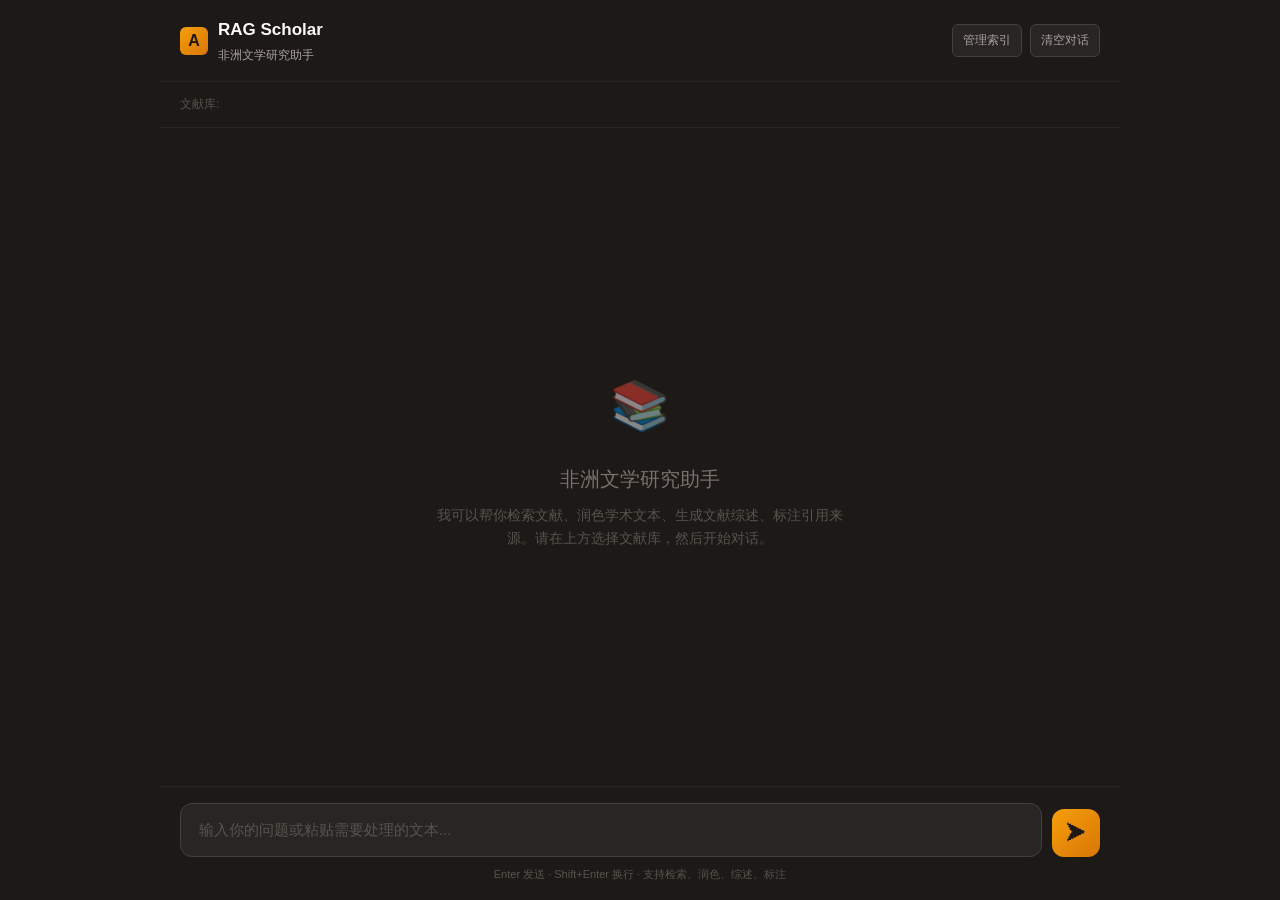
==== templates/chat.html @ 37d68a6d "WIP:修改了前端对话页面（更符合chat对话形式），后端新增了chat_router统一聊天路由，并做了相应适配前端的修改" ====
<!DOCTYPE html>
<html lang="zh-CN">
<head>
    <meta charset="UTF-8">
    <meta name="viewport" content="width=device-width, initial-scale=1.0">
    <title>RAG Scholar · 非洲文学研究助手</title>
    <link rel="stylesheet" href="style.css">
</head>
<body>
    <div class="app-container">
        <!-- Header -->
        <div class="header">
            <div class="header-left">
                <div class="header-logo">A</div>
                <div>
                    <div class="header-title">RAG Scholar</div>
                    <div class="header-subtitle">非洲文学研究助手</div>
                </div>
            </div>
            <div class="header-actions">
                <a href="/index-admin" class="btn btn-sm">管理索引</a>
                <button class="btn btn-sm" onclick="clearChat()">清空对话</button>
            </div>
        </div>

        <!-- Library chips -->
        <div class="lib-bar" id="lib-bar">
            <span style="font-size:12px;color:#57534e;margin-right:4px;align-self:center;">文献库:</span>
        </div>

        <!-- Chat messages -->
        <div class="chat-area-wrapper">
            <div class="chat-area" id="chat-area">
                <div class="chat-empty" id="chat-empty">
                    <div class="chat-empty-icon">📚</div>
                    <h2>非洲文学研究助手</h2>
                    <p>我可以帮你检索文献、润色学术文本、生成文献综述、标注引用来源。请在上方选择文献库，然后开始对话。</p>
                </div>
            </div>
        </div>

        <!-- Input area -->
        <div class="input-area">
            <div class="input-row">
                <textarea class="chat-input" id="chat-input" rows="1"
                    placeholder="输入你的问题或粘贴需要处理的文本..."
                    onkeydown="handleInputKey(event)"></textarea>
                <button class="send-btn" id="send-btn" onclick="sendMessage()" title="发送 (Ctrl+Enter)">➤</button>
            </div>
            <div class="input-hint">Enter 发送 · Shift+Enter 换行 · 支持检索、润色、综述、标注</div>
        </div>

        <!-- Toast -->
        <div class="toast" id="toast"></div>
    </div>

    <script src="chat.js"></script>
</body>
</html>
---- templates/style.css ----
* {
    margin: 0;
    padding: 0;
    box-sizing: border-box;
}

body {
    font-family: -apple-system, BlinkMacSystemFont, "Segoe UI", Roboto, "PingFang SC", "Microsoft YaHei", sans-serif;
    background: #1c1917;
    color: #fafaf9;
    font-size: 16px;
    line-height: 1.7;
    min-height: 100vh;
}

/* ===== Scrollbar ===== */
::-webkit-scrollbar { width: 6px; }
::-webkit-scrollbar-track { background: #1c1917; }
::-webkit-scrollbar-thumb { background: #44403c; border-radius: 3px; }
::-webkit-scrollbar-thumb:hover { background: #57534e; }

/* ===== Layout ===== */
.app-container {
    display: flex;
    flex-direction: column;
    height: 100vh;
    max-width: 960px;
    margin: 0 auto;
}

/* ===== Header ===== */
.header {
    display: flex;
    align-items: center;
    justify-content: space-between;
    padding: 16px 20px;
    border-bottom: 1px solid #292524;
    flex-shrink: 0;
}

.header-left {
    display: flex;
    align-items: center;
    gap: 10px;
}

.header-logo {
    width: 28px;
    height: 28px;
    background: linear-gradient(135deg, #f59e0b, #d97706);
    border-radius: 6px;
    display: flex;
    align-items: center;
    justify-content: center;
    font-size: 16px;
    color: #1c1917;
    font-weight: 700;
}

.header-title {
    font-size: 17px;
    font-weight: 600;
    color: #fafaf9;
}

.header-subtitle {
    font-size: 12px;
    color: #a8a29e;
}

.header-actions {
    display: flex;
    gap: 8px;
}

/* ===== Lib Chips ===== */
.lib-bar {
    display: flex;
    flex-wrap: wrap;
    gap: 8px;
    padding: 12px 20px;
    border-bottom: 1px solid #292524;
    flex-shrink: 0;
}

.lib-chip {
    display: flex;
    align-items: center;
    gap: 6px;
    padding: 6px 14px;
    border: 1px solid #57534e;
    border-radius: 20px;
    cursor: pointer;
    font-size: 13px;
    color: #a8a29e;
    background: #292524;
    transition: all 0.2s;
    user-select: none;
}

.lib-chip:hover {
    border-color: #f59e0b;
    color: #d6d3d1;
}

.lib-chip.active {
    background: rgba(245, 158, 11, 0.15);
    border-color: #f59e0b;
    color: #fbbf24;
}

.lib-chip .chip-count {
    font-size: 11px;
    color: #78716c;
}

.lib-chip.active .chip-count {
    color: #f59e0b;
}

/* ===== Chat Area ===== */
.chat-area {
    flex: 1;
    overflow-y: auto;
    padding: 20px;
    display: flex;
    flex-direction: column;
    gap: 20px;
}

.chat-empty {
    flex: 1;
    display: flex;
    flex-direction: column;
    align-items: center;
    justify-content: center;
    color: #57534e;
    text-align: center;
    padding: 40px;
}

.chat-empty-icon {
    font-size: 48px;
    margin-bottom: 16px;
    opacity: 0.5;
}

.chat-empty h2 {
    font-size: 20px;
    color: #78716c;
    margin-bottom: 8px;
    font-weight: 500;
}

.chat-empty p {
    font-size: 14px;
    color: #57534e;
    max-width: 420px;
    line-height: 1.6;
}

/* ===== Message Bubbles ===== */
.message-row {
    display: flex;
    gap: 12px;
    max-width: 85%;
}

.message-row.user {
    align-self: flex-end;
    flex-direction: row-reverse;
}

.message-row.assistant {
    align-self: flex-start;
}

.message-avatar {
    width: 32px;
    height: 32px;
    border-radius: 6px;
    flex-shrink: 0;
    display: flex;
    align-items: center;
    justify-content: center;
    font-size: 14px;
}

.message-row.user .message-avatar {
    background: linear-gradient(135deg, #d97706, #b45309);
    color: #fafaf9;
}

.message-row.assistant .message-avatar {
    background: #292524;
    color: #f59e0b;
    border: 1px solid #44403c;
}

.message-bubble {
    padding: 14px 18px;
    border-radius: 12px;
    font-size: 15px;
    line-height: 1.75;
    white-space: pre-wrap;
    word-break: break-word;
    overflow-wrap: break-word;
}

.message-row.user .message-bubble {
    background: linear-gradient(135deg, #d97706, #b45309);
    color: #fafaf9;
    border-bottom-right-radius: 4px;
}

.message-row.assistant .message-bubble {
    background: #292524;
    color: #d6d3d1;
    border: 1px solid #44403c;
    border-bottom-left-radius: 4px;
}

.message-bubble p { margin: 0 0 8px; }
.message-bubble p:last-child { margin-bottom: 0; }

/* ===== Inline Citation Refs ===== */
.ref-toggle {
    display: inline;
    background: rgba(245, 158, 11, 0.15);
    color: #fbbf24;
    padding: 1px 6px;
    border-radius: 3px;
    font-size: 13px;
    cursor: pointer;
    transition: background 0.2s;
}

.ref-toggle:hover {
    background: rgba(245, 158, 11, 0.3);
}

.ref-block {
    display: none;
    background: #1c1917;
    border-left: 3px solid #f59e0b;
    padding: 10px 14px;
    margin: 8px 0;
    font-size: 13px;
    color: #a8a29e;
    border-radius: 0 6px 6px 0;
    line-height: 1.65;
}

.ref-block.show { display: block; }

.ref-block .ref-source {
    font-size: 11px;
    color: #78716c;
    margin-top: 6px;
    padding-top: 4px;
    border-top: 1px solid #44403c;
}

/* ===== Message Actions ===== */
.message-actions {
    display: flex;
    gap: 6px;
    margin-top: 6px;
    opacity: 0;
    transition: opacity 0.2s;
}

.message-row:hover .message-actions {
    opacity: 1;
}

.msg-action-btn {
    padding: 3px 8px;
    border: 1px solid #44403c;
    border-radius: 4px;
    background: #1c1917;
    color: #a8a29e;
    font-size: 11px;
    cursor: pointer;
    transition: all 0.2s;
}

.msg-action-btn:hover {
    border-color: #f59e0b;
    color: #fbbf24;
}

/* ===== Loading Dots ===== */
.typing-indicator {
    display: flex;
    gap: 4px;
    padding: 14px 18px;
    background: #292524;
    border: 1px solid #44403c;
    border-radius: 12px;
    border-bottom-left-radius: 4px;
    width: fit-content;
}

.typing-indicator .dot {
    width: 8px;
    height: 8px;
    background: #f59e0b;
    border-radius: 50%;
    animation: bounce 1.4s infinite ease-in-out both;
}

.typing-indicator .dot:nth-child(1) { animation-delay: -0.32s; }
.typing-indicator .dot:nth-child(2) { animation-delay: -0.16s; }

@keyframes bounce {
    0%, 80%, 100% { transform: scale(0); }
    40% { transform: scale(1); }
}

/* ===== Input Area ===== */
.input-area {
    padding: 16px 20px;
    border-top: 1px solid #292524;
    flex-shrink: 0;
    background: #1c1917;
}

.input-row {
    display: flex;
    gap: 10px;
    align-items: flex-end;
}

.chat-input {
    flex: 1;
    padding: 14px 18px;
    background: #292524;
    border: 1px solid #44403c;
    border-radius: 12px;
    color: #fafaf9;
    font-size: 15px;
    line-height: 1.6;
    resize: none;
    font-family: inherit;
    min-height: 52px;
    max-height: 200px;
    transition: border-color 0.2s;
}

.chat-input:focus {
    outline: none;
    border-color: #f59e0b;
    box-shadow: 0 0 0 2px rgba(245, 158, 11, 0.1);
}

.chat-input::placeholder {
    color: #57534e;
}

.send-btn {
    width: 48px;
    height: 48px;
    border: none;
    border-radius: 12px;
    background: linear-gradient(135deg, #f59e0b, #d97706);
    color: #1c1917;
    font-size: 20px;
    cursor: pointer;
    transition: all 0.2s;
    flex-shrink: 0;
    display: flex;
    align-items: center;
    justify-content: center;
}

.send-btn:hover:not(:disabled) {
    opacity: 0.9;
    transform: translateY(-1px);
}

.send-btn:disabled {
    opacity: 0.4;
    cursor: not-allowed;
}

.input-hint {
    font-size: 11px;
    color: #57534e;
    text-align: center;
    margin-top: 8px;
}

/* ===== Buttons ===== */
.btn {
    padding: 8px 16px;
    border: 1px solid #44403c;
    border-radius: 8px;
    background: #292524;
    color: #a8a29e;
    font-size: 13px;
    cursor: pointer;
    transition: all 0.2s;
    text-decoration: none;
    display: inline-flex;
    align-items: center;
    gap: 6px;
}

.btn:hover {
    border-color: #f59e0b;
    color: #fbbf24;
}

.btn-primary {
    background: #d97706;
    color: #fafaf9;
    border-color: #d97706;
    font-weight: 500;
}

.btn-primary:hover {
    background: #b45309;
    border-color: #b45309;
    color: #fafaf9;
}

.btn-danger {
    background: #7f1d1d;
    color: #fca5a5;
    border-color: #7f1d1d;
}

.btn-danger:hover {
    background: #991b1b;
    border-color: #991b1b;
}

.btn-sm {
    padding: 5px 10px;
    font-size: 12px;
    border-radius: 6px;
}

/* ===== Panels ===== */
.panel {
    background: #292524;
    border: 1px solid #44403c;
    border-radius: 10px;
    padding: 20px;
    margin-bottom: 20px;
}

.panel h3 {
    font-size: 15px;
    color: #a8a29e;
    margin-bottom: 12px;
    font-weight: 500;
}

/* ===== Index Page Layout ===== */
.admin-container {
    max-width: 900px;
    margin: 0 auto;
    padding: 24px;
}

.admin-header {
    display: flex;
    align-items: center;
    justify-content: space-between;
    margin-bottom: 24px;
}

.admin-header h1 {
    font-size: 22px;
    color: #fafaf9;
}

/* ===== Lib Checkboxes ===== */
.lib-checkboxes {
    display: flex;
    flex-wrap: wrap;
    gap: 12px;
}

.lib-checkbox {
    display: flex;
    align-items: center;
    gap: 8px;
    padding: 8px 14px;
    background: #1c1917;
    border: 1px solid #44403c;
    border-radius: 8px;
    cursor: pointer;
    transition: all 0.2s;
}

.lib-checkbox:hover {
    border-color: #f59e0b;
}

.lib-checkbox input[type="checkbox"] {
    width: 16px;
    height: 16px;
    cursor: pointer;
    accent-color: #f59e0b;
}

.lib-checkbox .lib-name {
    font-size: 15px;
    color: #d6d3d1;
    font-weight: 500;
}

.lib-checkbox .lib-info {
    font-size: 12px;
    color: #78716c;
    display: block;
}

/* ===== Index Options ===== */
.index-options {
    display: flex;
    flex-wrap: wrap;
    gap: 16px;
    align-items: center;
    margin-bottom: 16px;
}

.index-options label {
    display: flex;
    align-items: center;
    gap: 8px;
    font-size: 15px;
    color: #a8a29e;
    cursor: pointer;
}

.index-options input[type="checkbox"] {
    width: 16px;
    height: 16px;
    accent-color: #f59e0b;
}

/* ===== Progress Panel ===== */
.progress-panel {
    background: #1c1917;
    border: 1px solid #44403c;
    border-radius: 10px;
    padding: 20px;
    max-height: 450px;
    overflow-y: auto;
    display: none;
}

.progress-panel.show { display: block; }

.progress-bar-wrapper {
    background: #292524;
    border-radius: 4px;
    height: 8px;
    margin-bottom: 14px;
    overflow: hidden;
}

.progress-bar {
    height: 100%;
    background: linear-gradient(90deg, #f59e0b, #d97706);
    border-radius: 4px;
    transition: width 0.4s ease;
    width: 0%;
}

.progress-line {
    font-family: "JetBrains Mono", "Fira Code", "Courier New", monospace;
    font-size: 13px;
    color: #78716c;
    padding: 3px 0;
}

.progress-line.success { color: #f59e0b; }
.progress-line.error { color: #ef4444; }
.progress-line.info { color: #fbbf24; }

/* ===== Loading ===== */
.loading {
    display: none;
    text-align: center;
    padding: 32px;
}

.loading.show { display: block; }

.spinner {
    width: 32px;
    height: 32px;
    border: 3px solid #44403c;
    border-top-color: #f59e0b;
    border-radius: 50%;
    animation: spin 0.8s linear infinite;
    margin: 0 auto 12px;
}

@keyframes spin { to { transform: rotate(360deg); } }

.loading-text {
    font-size: 14px;
    color: #a8a29e;
}

/* ===== Toast ===== */
.toast {
    position: fixed;
    top: 20px;
    left: 50%;
    transform: translateX(-50%);
    background: #292524;
    border: 1px solid #f59e0b;
    color: #fbbf24;
    padding: 10px 20px;
    border-radius: 8px;
    font-size: 14px;
    z-index: 999;
    opacity: 0;
    transition: opacity 0.3s;
    pointer-events: none;
}

.toast.show {
    opacity: 1;
}

/* ===== Error Banner ===== */
.error-banner {
    background: rgba(239, 68, 68, 0.1);
    border: 1px solid rgba(239, 68, 68, 0.3);
    color: #fca5a5;
    padding: 10px 16px;
    border-radius: 8px;
    font-size: 14px;
    margin: 8px 20px;
}

/* ===== Clear Chat ===== */
.clear-chat-btn {
    position: absolute;
    right: 20px;
    top: 50%;
    transform: translateY(-50%);
    background: none;
    border: none;
    color: #57534e;
    cursor: pointer;
    font-size: 13px;
    transition: color 0.2s;
}

.clear-chat-btn:hover { color: #ef4444; }

.chat-area-wrapper {
    position: relative;
    flex: 1;
    display: flex;
    flex-direction: column;
    overflow: hidden;
}
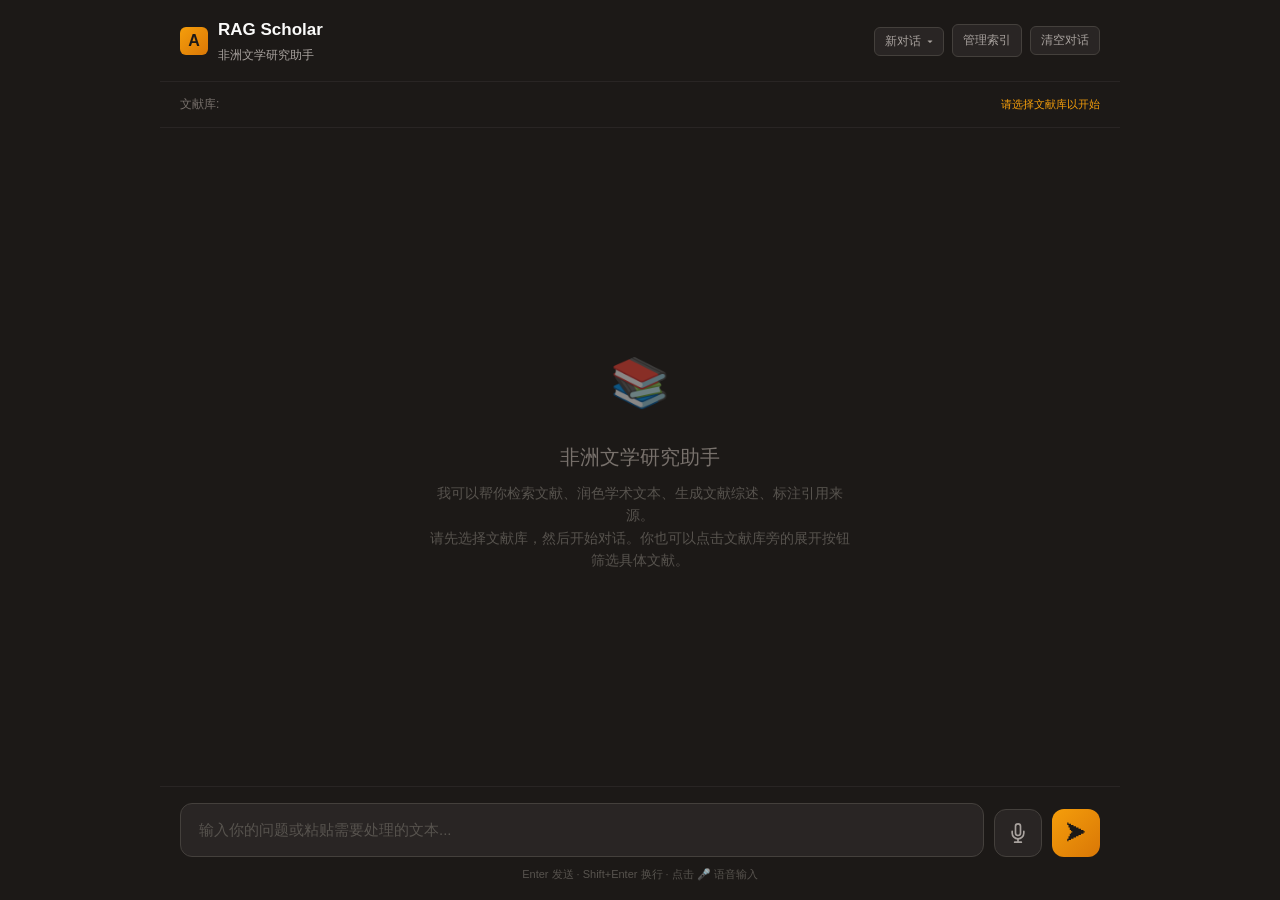
==== commit e944e71f: "feat: 语音输入 + 文献筛选 + 引用修复 + 对话管理 - 新增语音转文字按钮（Web Speech API，中文识别） - 文献库默认不选中，按需启用 - 文献筛选面板：按具体篇目勾选，so" ====
--- a/templates/chat.html
+++ b/templates/chat.html
@@ -18,6 +18,19 @@
                 </div>
             </div>
             <div class="header-actions">
+                <!-- Conversation manager -->
+                <div class="conv-manager" id="conv-manager">
+                    <button class="btn btn-sm" onclick="toggleConvMenu()" title="对话管理">
+                        <span id="conv-label">新对话</span> ▾
+                    </button>
+                    <div class="conv-dropdown" id="conv-dropdown">
+                        <div class="conv-dropdown-header">已保存的对话</div>
+                        <div class="conv-list" id="conv-list"></div>
+                        <div class="conv-dropdown-footer">
+                            <button class="btn btn-sm" onclick="newConversation()">+ 新建对话</button>
+                        </div>
+                    </div>
+                </div>
                 <a href="/index-admin" class="btn btn-sm">管理索引</a>
                 <button class="btn btn-sm" onclick="clearChat()">清空对话</button>
             </div>
@@ -25,7 +38,28 @@
 
         <!-- Library chips -->
         <div class="lib-bar" id="lib-bar">
-            <span style="font-size:12px;color:#57534e;margin-right:4px;align-self:center;">文献库:</span>
+            <span class="lib-bar-label">文献库:</span>
+            <span class="lib-bar-hint" id="lib-bar-hint">请选择文献库以开始</span>
+        </div>
+
+        <!-- Paper selection panel -->
+        <div class="paper-panel" id="paper-panel" style="display:none;">
+            <div class="paper-panel-header">
+                <span>文献筛选（按篇选择）</span>
+                <div class="paper-panel-actions">
+                    <button class="btn btn-sm" onclick="selectAllPapers()">全选</button>
+                    <button class="btn btn-sm" onclick="deselectAllPapers()">全不选</button>
+                    <button class="btn btn-sm" onclick="togglePaperPanel()">收起</button>
+                </div>
+            </div>
+            <div class="paper-search">
+                <input type="text" class="paper-search-input" id="paper-search-input"
+                    placeholder="搜索文献名称..." oninput="filterPapers()">
+            </div>
+            <div class="paper-list" id="paper-list"></div>
+            <div class="paper-panel-footer">
+                <span id="paper-count">已选 0 篇</span>
+            </div>
         </div>
 
         <!-- Chat messages -->
@@ -34,7 +68,8 @@
                 <div class="chat-empty" id="chat-empty">
                     <div class="chat-empty-icon">📚</div>
                     <h2>非洲文学研究助手</h2>
-                    <p>我可以帮你检索文献、润色学术文本、生成文献综述、标注引用来源。请在上方选择文献库，然后开始对话。</p>
+                    <p>我可以帮你检索文献、润色学术文本、生成文献综述、标注引用来源。</p>
+                    <p>请先选择文献库，然后开始对话。你也可以点击文献库旁的展开按钮筛选具体文献。</p>
                 </div>
             </div>
         </div>
@@ -45,9 +80,17 @@
                 <textarea class="chat-input" id="chat-input" rows="1"
                     placeholder="输入你的问题或粘贴需要处理的文本..."
                     onkeydown="handleInputKey(event)"></textarea>
-                <button class="send-btn" id="send-btn" onclick="sendMessage()" title="发送 (Ctrl+Enter)">➤</button>
+                <button class="mic-btn" id="mic-btn" onclick="toggleVoice()" title="语音输入">
+                    <svg width="20" height="20" viewBox="0 0 24 24" fill="none" stroke="currentColor" stroke-width="2" stroke-linecap="round" stroke-linejoin="round">
+                        <path d="M12 1a3 3 0 0 0-3 3v8a3 3 0 0 0 6 0V4a3 3 0 0 0-3-3z"/>
+                        <path d="M19 10v2a7 7 0 0 1-14 0v-2"/>
+                        <line x1="12" y1="19" x2="12" y2="23"/>
+                        <line x1="8" y1="23" x2="16" y2="23"/>
+                    </svg>
+                </button>
+                <button class="send-btn" id="send-btn" onclick="sendMessage()" title="发送 (Enter)">➤</button>
             </div>
-            <div class="input-hint">Enter 发送 · Shift+Enter 换行 · 支持检索、润色、综述、标注</div>
+            <div class="input-hint">Enter 发送 · Shift+Enter 换行 · 点击 🎤 语音输入</div>
         </div>
 
         <!-- Toast -->
--- a/templates/style.css
+++ b/templates/style.css
@@ -665,3 +665,329 @@
     flex-direction: column;
     overflow: hidden;
 }
+
+/* ===== Voice Button ===== */
+.mic-btn {
+    width: 48px;
+    height: 48px;
+    border: 1px solid #44403c;
+    border-radius: 12px;
+    background: #292524;
+    color: #a8a29e;
+    cursor: pointer;
+    transition: all 0.2s;
+    flex-shrink: 0;
+    display: flex;
+    align-items: center;
+    justify-content: center;
+}
+
+.mic-btn:hover {
+    border-color: #f59e0b;
+    color: #fbbf24;
+}
+
+.mic-btn.listening {
+    background: #dc2626;
+    border-color: #dc2626;
+    color: #fafaf9;
+    animation: mic-pulse 1.5s ease-in-out infinite;
+}
+
+@keyframes mic-pulse {
+    0%, 100% { box-shadow: 0 0 0 0 rgba(220, 38, 38, 0.4); }
+    50% { box-shadow: 0 0 0 8px rgba(220, 38, 38, 0); }
+}
+
+/* ===== Lib Bar Extras ===== */
+.lib-bar-label {
+    font-size: 12px;
+    color: #78716c;
+    margin-right: 4px;
+    align-self: center;
+    flex-shrink: 0;
+}
+
+.lib-bar-hint {
+    font-size: 11px;
+    color: #f59e0b;
+    margin-left: auto;
+    align-self: center;
+    flex-shrink: 0;
+}
+
+.paper-toggle-btn {
+    display: flex;
+    align-items: center;
+    padding: 6px 12px;
+    border: 1px dashed #57534e;
+    border-radius: 20px;
+    cursor: pointer;
+    font-size: 12px;
+    color: #a8a29e;
+    background: transparent;
+    transition: all 0.2s;
+    user-select: none;
+    margin-left: auto;
+}
+
+.paper-toggle-btn:hover {
+    border-color: #f59e0b;
+    color: #fbbf24;
+    border-style: solid;
+}
+
+/* ===== Paper Selection Panel ===== */
+.paper-panel {
+    border-bottom: 1px solid #292524;
+    padding: 12px 20px;
+    background: #1a1715;
+    flex-shrink: 0;
+    max-height: 260px;
+    display: flex;
+    flex-direction: column;
+    overflow: hidden;
+}
+
+.paper-panel-header {
+    display: flex;
+    align-items: center;
+    justify-content: space-between;
+    margin-bottom: 10px;
+    font-size: 13px;
+    color: #a8a29e;
+    font-weight: 500;
+}
+
+.paper-panel-actions {
+    display: flex;
+    gap: 6px;
+}
+
+.paper-search {
+    margin-bottom: 8px;
+}
+
+.paper-search-input {
+    width: 100%;
+    padding: 8px 14px;
+    background: #292524;
+    border: 1px solid #44403c;
+    border-radius: 8px;
+    color: #fafaf9;
+    font-size: 13px;
+    font-family: inherit;
+    transition: border-color 0.2s;
+}
+
+.paper-search-input:focus {
+    outline: none;
+    border-color: #f59e0b;
+}
+
+.paper-search-input::placeholder {
+    color: #57534e;
+}
+
+.paper-list {
+    flex: 1;
+    overflow-y: auto;
+    display: flex;
+    flex-wrap: wrap;
+    gap: 6px;
+    align-content: flex-start;
+}
+
+.paper-item {
+    display: flex;
+    align-items: center;
+    gap: 6px;
+    padding: 5px 10px;
+    background: #292524;
+    border: 1px solid #44403c;
+    border-radius: 6px;
+    cursor: pointer;
+    font-size: 12px;
+    color: #a8a29e;
+    transition: all 0.15s;
+    white-space: nowrap;
+}
+
+.paper-item:hover {
+    border-color: #f59e0b;
+    color: #d6d3d1;
+}
+
+.paper-item:has(input:checked) {
+    background: rgba(245, 158, 11, 0.1);
+    border-color: #f59e0b;
+    color: #fbbf24;
+}
+
+.paper-item input[type="checkbox"] {
+    width: 14px;
+    height: 14px;
+    cursor: pointer;
+    accent-color: #f59e0b;
+    flex-shrink: 0;
+}
+
+.paper-item-name {
+    overflow: hidden;
+    text-overflow: ellipsis;
+    max-width: 200px;
+}
+
+.paper-item-lib {
+    font-size: 10px;
+    color: #57534e;
+    flex-shrink: 0;
+}
+
+.paper-panel-footer {
+    margin-top: 8px;
+    font-size: 11px;
+    color: #78716c;
+}
+
+/* ===== Conversation Management ===== */
+.conv-manager {
+    position: relative;
+}
+
+.conv-dropdown {
+    display: none;
+    position: absolute;
+    top: 100%;
+    right: 0;
+    margin-top: 6px;
+    width: 320px;
+    max-height: 360px;
+    background: #292524;
+    border: 1px solid #44403c;
+    border-radius: 10px;
+    overflow: hidden;
+    z-index: 100;
+    box-shadow: 0 8px 24px rgba(0,0,0,0.4);
+    flex-direction: column;
+}
+
+.conv-dropdown.show {
+    display: flex;
+}
+
+.conv-dropdown-header {
+    padding: 10px 14px;
+    font-size: 12px;
+    color: #78716c;
+    border-bottom: 1px solid #44403c;
+    font-weight: 500;
+}
+
+.conv-list {
+    flex: 1;
+    overflow-y: auto;
+    max-height: 260px;
+}
+
+.conv-item {
+    display: flex;
+    align-items: center;
+    justify-content: space-between;
+    padding: 10px 14px;
+    border-bottom: 1px solid #292524;
+    cursor: pointer;
+    transition: background 0.15s;
+}
+
+.conv-item:hover {
+    background: #1c1917;
+}
+
+.conv-item.active {
+    background: rgba(245, 158, 11, 0.08);
+    border-left: 3px solid #f59e0b;
+}
+
+.conv-item-main {
+    flex: 1;
+    min-width: 0;
+}
+
+.conv-item-title {
+    font-size: 14px;
+    color: #d6d3d1;
+    display: block;
+    overflow: hidden;
+    text-overflow: ellipsis;
+    white-space: nowrap;
+}
+
+.conv-item.active .conv-item-title {
+    color: #fbbf24;
+}
+
+.conv-item-meta {
+    font-size: 11px;
+    color: #57534e;
+    margin-top: 2px;
+    display: block;
+}
+
+.conv-item-del {
+    background: none;
+    border: none;
+    color: #57534e;
+    cursor: pointer;
+    padding: 4px 8px;
+    font-size: 14px;
+    border-radius: 4px;
+    transition: all 0.15s;
+    flex-shrink: 0;
+}
+
+.conv-item-del:hover {
+    color: #ef4444;
+    background: rgba(239, 68, 68, 0.1);
+}
+
+.conv-item-empty {
+    padding: 20px;
+    text-align: center;
+    color: #57534e;
+    font-size: 13px;
+}
+
+.conv-dropdown-footer {
+    padding: 8px 14px;
+    border-top: 1px solid #44403c;
+    text-align: center;
+}
+
+/* ===== Updated Ref Blocks ===== */
+.ref-source-label {
+    font-size: 12px;
+    color: #fbbf24;
+    font-weight: 500;
+    margin-bottom: 4px;
+}
+
+.ref-content {
+    margin-top: 6px;
+    font-size: 13px;
+    color: #a8a29e;
+    line-height: 1.65;
+    white-space: pre-wrap;
+}
+
+.ref-toggle.file-ref {
+    background: rgba(245, 158, 11, 0.2);
+    font-size: 12px;
+}
+
+/* ===== Adjust Header for New Elements ===== */
+.header-actions {
+    display: flex;
+    gap: 8px;
+    align-items: center;
+}
